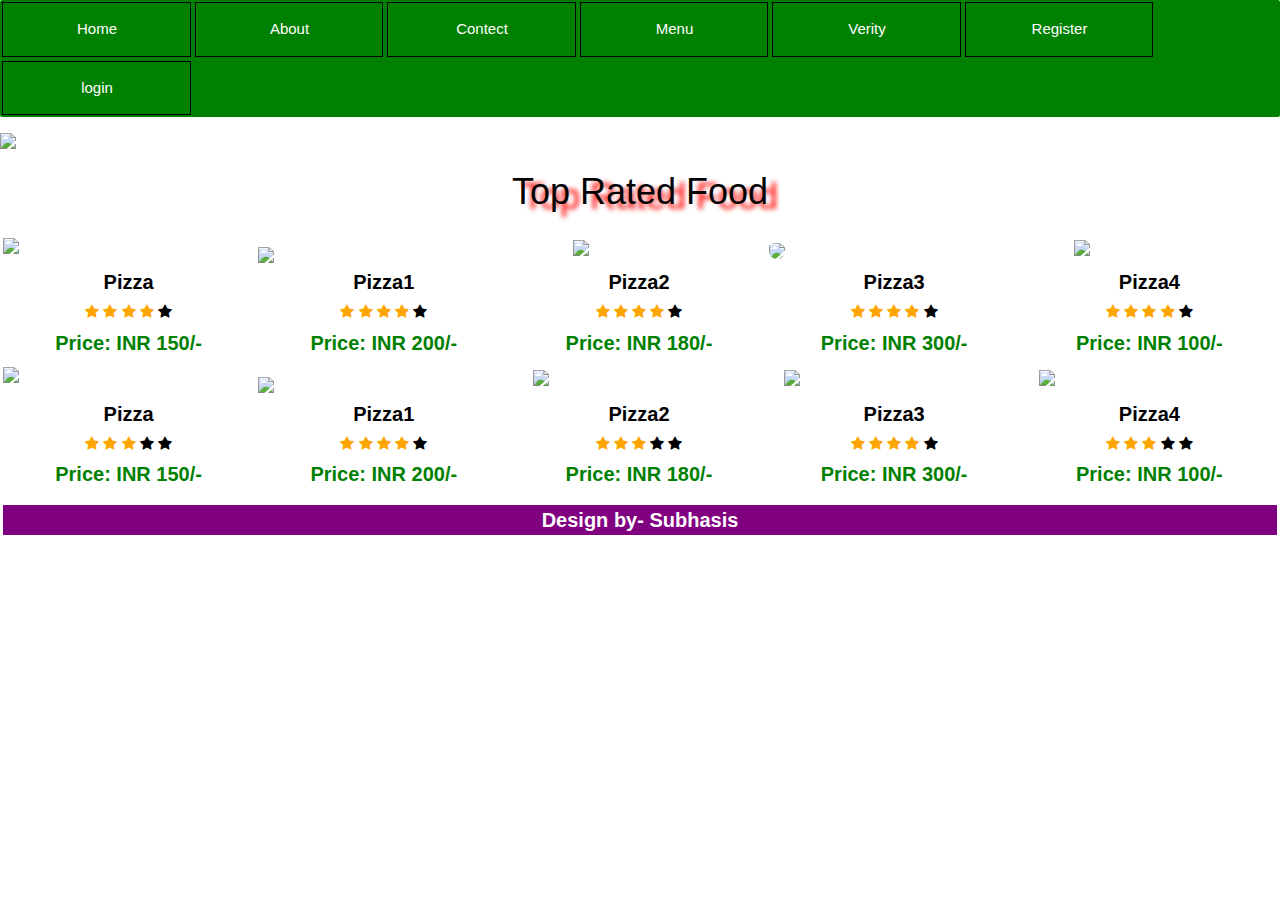
==== index.html @ 65930d37 "Add files via upload" ====
<!DOCTYPE html>
    <head>
        <title>
            Best Resturent
        </title>
    <link rel="stylesheet" href="food.css">
    <link rel="stylesheet" href="https://cdnjs.cloudflare.com/ajax/libs/font-awesome/4.7.0/css/font-awesome.min.css">
    <link rel="stylesheet" href="https://www.w3schools.com/w3css/4/w3.css">
    </head>

    <style>
        #ujj
        {
           
            width: 100%;
        }
        .nonvej
        {
            text-align: center;
            font-size: 20px;
        }
        .loop1
        {
            height: 160px;
            padding-top: 15px;
        }
        .loop2
        {
            height: 160px;
            padding-left: 60px;
        }
        .loop3{
            height: 160px;
            padding-left: 50px;
        }
        #price
        {
            text-align: center;
            color:green;
            font-size: 20px;
        }
        .checked
        {
            color: orange;
           
        }
        #rating
        {
            text-align: center;
        }
        #fast
        {
            text-align: center;
            text-shadow: 10px 5px 5px red;
        }
        .loop4
        {
            height: 190px;
            padding-bottom: 5px;

        }
        
        .mySlides {display: none;}
        
body{
    margin: 0;
    padding: 0;
}


ul{
    padding:0;
    margin: 0;
    list-style-type: none;
    overflow: hidden;
    background-color: green;
    border-radius:2px;

}
ul li{
    float: left;
  
}
li a{
    padding: 15px;
    display: block;
    text-align: center;
    color:white;
    text-decoration: none;
    width:192px;
    
}


.pol
{
   
    border:2px solid green;
    border-radius: 30px;
    
}

#slid
{
    border:3px solid purple;
    
}
.er
{
    border: 0px;
    width:100%;
    padding-right: 2px;
}

.foot
{
    text-align: center;
    
}
#lp
{   
    text-align: center;
    
    border-radius:20px;
    height: 7%;
    background-color: purple;
    padding:2px;

}
#jk
{
    font-weight:50px;
    color:white;
}
.zoom
{
    transition: transform 0.5s;
}
.zoom:hover{
    transform: scale(1.1);
}
.loop
{
    height: 180px;
    border:3px ;
    border-radius: 50px ;
    padding-top: 5px;
    border-top: 70px;
}
.loop5
{
    height: 180px;
    padding-left: 15px;

}
.loop6
{
    height: 180px;
    padding-left: 20px;
}
.loop7
{
    height: 170px;
    padding-left:15px;

}
#footerr
{
    text-align: center;
    font-size: 20px;
    border: 3px solid;
    background-color: purple;
    color:white;
   
}

      
    </style>
    <body >

        <div >
           
                

            <ul>
                <li><a  href="#">Home</a></li>
                <li><a href="aboutt.html">About</a></li>
                <li><a href="contectus.html">Contect </a></li>
                <li><a href="#">Menu</a>
                    
                </li>
                <li><a class="top" href="#">Verity</a>
                   
                </li>
                <li><a href="foodd.html">Register</a></li>
                <li><a href="vscode3.html">login</a></li>
            </ul>

        </div>
        
        <div>
          <div class="w3-content w3-section"  style="max-width:100%">
                    <img class="mySlides" src="bann.jpg" style="width:100%">
                    <img class="mySlides" src="food/bol.jpg" style="width:100%">
                    <img class="mySlides" src="food/bolo.jpg" style="width:100%">
            </div>
        
        </div> 
            <h1 id="fast">Top Rated Food</h1>
            <table class="er" >
                <tr>
                    <td class="zoom"><img class="loop4" src="food/pizza.jpeg" height="78%"></td>
                    <td class="zoom"><img class="loop1" src="food/pizza1.jpeg"></td>
                    <td class="zoom"><img class="loop2"  src="food/samosa.jpg"></td>
                    <td class="zoom"><img class="loop" src="food/pizza3.jpeg"></td>
                    <td class="zoom"><img class="loop3" src="food/pizza5.jpeg"></td>
                    
                </tr>
                <tr>
                    <td class="nonvej"><b>Pizza</b></td>
                    <td class="nonvej"><b>Pizza1</b></td>
                    <td class="nonvej"><b>Pizza2</b></td>
                    <td class="nonvej"><b>Pizza3</b></td>
                    <td class="nonvej"><b>Pizza4</b></td>
                </tr>
            <tr>
            <td id="rating">
                <span class="fa fa-star checked"></span>
                <span class="fa fa-star checked"></span>
                <span class="fa fa-star checked"></span>
                <span class="fa fa-star checked"></span>
                <span class="fa fa-star "></span>
            
            </td>
            <td id="rating">
                <span class="fa fa-star checked"></span>
                <span class="fa fa-star checked"></span>
                <span class="fa fa-star checked"></span>
                <span class="fa fa-star checked"></span>
                <span class="fa fa-star "></span>
            
            </td>
            <td id="rating">
                <span class="fa fa-star checked"></span>
                <span class="fa fa-star checked"></span>
                <span class="fa fa-star checked"></span>
                <span class="fa fa-star checked"></span>
                <span class="fa fa-star "></span>
            
            </td>
            <td id="rating">
                <span class="fa fa-star checked"></span>
                <span class="fa fa-star checked"></span>
                <span class="fa fa-star checked"></span>
                <span class="fa fa-star checked"></span>
                <span class="fa fa-star "></span>
            
            </td>
            <td id="rating">
                <span class="fa fa-star checked"></span>
                <span class="fa fa-star checked"></span>
                <span class="fa fa-star checked"></span>
                <span class="fa fa-star checked"></span>
                <span class="fa fa-star "></span>
            
            </td>
                
               
            </tr>
                <tr>
                    <td id="price"><b>Price: INR 150/-</b></td>
                    <td id="price"><b>Price: INR 200/-</b></td>
                    <td id="price"><b>Price: INR 180/-</b></td>
                    <td id="price"><b>Price: INR 300/-</b></td>
                    <td id="price"><b>Price: INR 100/-</b></td>
                </tr>
                
            <tr>
                <td class="zoom"><img class="loop4" src="food/pizza.jpeg"></td>
                <td class="zoom"><img class="loop1" src="food/pizza1.jpeg"></td>
                <td class="zoom"><img  class="loop6" src="food/pizza6.jpeg"></td>
                <td class="zoom"><img class="loop5" src="food/pizza3.jpeg"></td>
                <td class="zoom"><img class="loop7" src="food/samosa.jpg"></td>
            <tr>
                <tr>
                    
                    <td class="nonvej"><b>Pizza</b></td>
                    <td class="nonvej"><b>Pizza1</b></td>
                    <td class="nonvej"><b>Pizza2</b></td>
                    <td class="nonvej"><b>Pizza3</b></td>
                    <td class="nonvej"><b>Pizza4</b></td>

            </tr>
                <tr>
                    <td id="rating">
                        <span class="fa fa-star checked"></span>
                        <span class="fa fa-star checked"></span>
                        <span class="fa fa-star checked"></span>
                        <span class="fa fa-star "></span>
                        <span class="fa fa-star "></span>
                    
                    </td>
                    <td id="rating">
                        <span class="fa fa-star checked"></span>
                        <span class="fa fa-star checked"></span>
                        <span class="fa fa-star checked"></span>
                        <span class="fa fa-star checked"></span>
                        <span class="fa fa-star "></span>
                    
                    </td>
                    <td id="rating">
                        <span class="fa fa-star checked"></span>
                        <span class="fa fa-star checked"></span>
                        <span class="fa fa-star checked"></span>
                        <span class="fa fa-star "></span>
                        <span class="fa fa-star "></span>
                    
                    </td>
                    <td id="rating">
                        <span class="fa fa-star checked"></span>
                        <span class="fa fa-star checked"></span>
                        <span class="fa fa-star checked"></span>
                        <span class="fa fa-star checked"></span>
                        <span class="fa fa-star "></span>
                    
                    </td>
                    <td id="rating">
                        <span class="fa fa-star checked"></span>
                        <span class="fa fa-star checked"></span>
                        <span class="fa fa-star checked"></span>
                        <span class="fa fa-star"></span>
                        <span class="fa fa-star "></span>
                    
                    </td>
                </tr>
                <tr>
                    <td id="price"><b>Price: INR 150/-</b></td>
                    <td id="price"><b>Price: INR 200/-</b></td>
                    <td id="price"><b>Price: INR 180/-</b></td>
                    <td id="price"><b>Price: INR 300/-</b></td>
                    <td id="price"><b>Price: INR 100/-</b></td>
                </tr>
            </table>

         
             
                    <footer><h1 id="footerr"><b>Design by- Subhasis</b></h1></footer>
         
            
        </div>

            
        </div>
        
            
    </body>
   
</html>
<script>
var slideIndex = 0;
carousel();

function carousel() {
  var i;
  var x = document.getElementsByClassName("mySlides");
  for (i = 0; i < x.length; i++) {
    x[i].style.display = "none";
  }
  slideIndex++;
  if (slideIndex > x.length) {slideIndex = 1}
  x[slideIndex-1].style.display = "block";
  setTimeout(carousel, 4000); // Change image every 2 seconds
}
</script>
---- food.css ----
#slid
{
    border:3px solid purple;
    
}
.er
{
    border: 0px;
    width:100%;
    padding-right: 2px;
}

.foot
{
    text-align: center;
    
}
#lp
{   
    text-align: center;
    
    border-radius:20px;
    height: 7%;
    background-color: purple;
    padding:2px;

}
#jk
{
    font-weight:50px;
    color:white;
}
.zoom
{
    transition: transform 0.5s;
}
.zoom:hover{
    transform: scale(1.1);
}
.loop
{
    height: 180px;
    border:3px ;
    border-radius: 50px ;
    padding-top: 5px;
    border-top: 70px;
}
.loop5
{
    height: 180px;
    padding-left: 15px;

}
.loop6
{
    height: 180px;
    padding-left: 20px;
}
.loop7
{
    height: 170px;
    padding-left:15px;

}
#footerr
{
    text-align: center;
    font-size: 20px;
    border: 3px solid;
    background-color: purple;
    color:white;
   
}
body{
    margin: 0;
    padding: 0;
}


ul{
    
    padding:0;
    margin: 0;
    list-style-type: none;
    border-radius:2px;
    

}
ul li{
    float: left;
    width:188.5px;
    border:1px solid black;
    text-align: center;
    background-color: green;
    margin: 2px;
    position: relative;
  
    
}

ul li a{
    text-decoration: none;
   
    color:white;
    width:188px;
   
}

li a:hover{
  
    
  
    background-color:red;
 
    
     
  }
ul ul{
    display: none;
    position: absolute;
    width:188px;

}
ul li:hover>ul
{
    display: block;
}
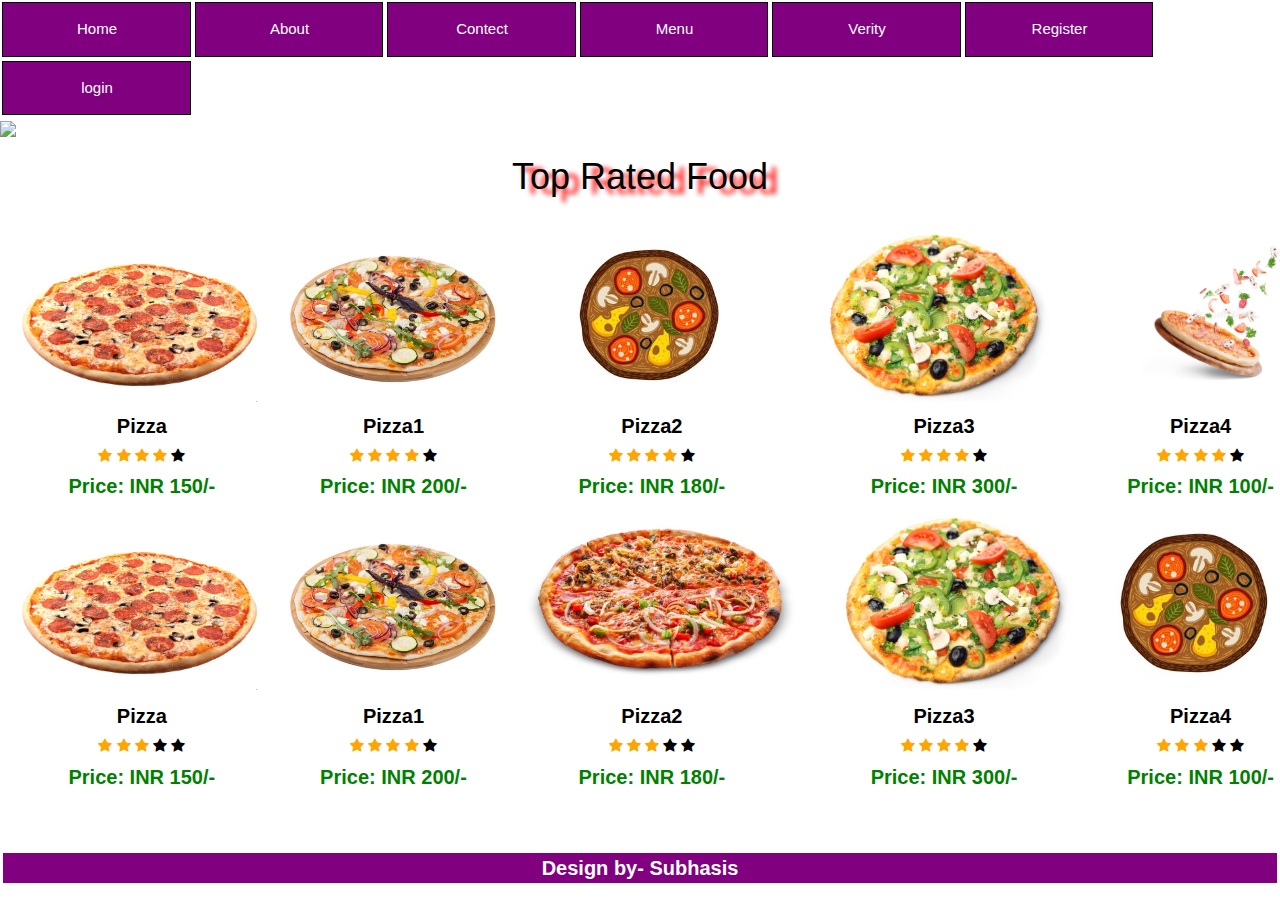
==== commit 02887b32: "Add files via upload" ====
--- a/index.html
+++ b/index.html
@@ -73,8 +73,8 @@
     margin: 0;
     list-style-type: none;
     overflow: hidden;
-    background-color: green;
-    border-radius:2px;
+   
+   
 
 }
 ul li{
@@ -173,6 +173,10 @@
     color:white;
    
 }
+#lp1
+{
+    width:100%;
+}
 
       
     </style>
@@ -190,20 +194,25 @@
                     
                 </li>
                 <li><a class="top" href="#">Verity</a>
-                   
+                   <ul>
+                       <li><a href="#">vej</a></li>
+                       <li><a href="#">non vej</a></li>
+                       <li><a href="#">briyani</a></li>
+                       <li><a href="#">chicken</a></li>
+                   </ul>
                 </li>
                 <li><a href="foodd.html">Register</a></li>
-                <li><a href="vscode3.html">login</a></li>
+                <li><a href="vscode3.html">login</a>
+                <ul>
+                    <li><a href="#">Log_Out</a></li>
+                </ul>
+            </li>
             </ul>
 
         </div>
         
         <div>
-          <div class="w3-content w3-section"  style="max-width:100%">
-                    <img class="mySlides" src="bann.jpg" style="width:100%">
-                    <img class="mySlides" src="food/bol.jpg" style="width:100%">
-                    <img class="mySlides" src="food/bolo.jpg" style="width:100%">
-            </div>
+          <img id ="lp1" src="food/bann.jpg">
         
         </div> 
             <h1 id="fast">Top Rated Food</h1>
@@ -344,15 +353,20 @@
 
          
              
-                    <footer><h1 id="footerr"><b>Design by- Subhasis</b></h1></footer>
+                    
          
             
         </div>
 
             
         </div>
-        
-            
+       
+    </body>
+    <br>
+    <br>
+    <body>
+        
+        <footer><h1 id="footerr"><b>Design by- Subhasis</b></h1></footer>
     </body>
    
 </html>
--- a/food.css
+++ b/food.css
@@ -67,13 +67,15 @@
     padding-left:15px;
 
 }
-#footerr
+#footerr:hover
 {
     text-align: center;
     font-size: 20px;
-    border: 3px solid;
-    background-color: purple;
-    color:white;
+    
+   background-image: url("food/1.jpg");
+    color:black;
+    
+    
    
 }
 body{
@@ -96,9 +98,9 @@
     width:188.5px;
     border:1px solid black;
     text-align: center;
-    background-color: green;
+    background-color:purple;
     margin: 2px;
-    position: relative;
+    
   
     
 }
@@ -121,12 +123,13 @@
      
   }
 ul ul{
+   
+    position: absolute;
     display: none;
-    position: absolute;
     width:188px;
-
 }
 ul li:hover>ul
 {
     display: block;
 }
+
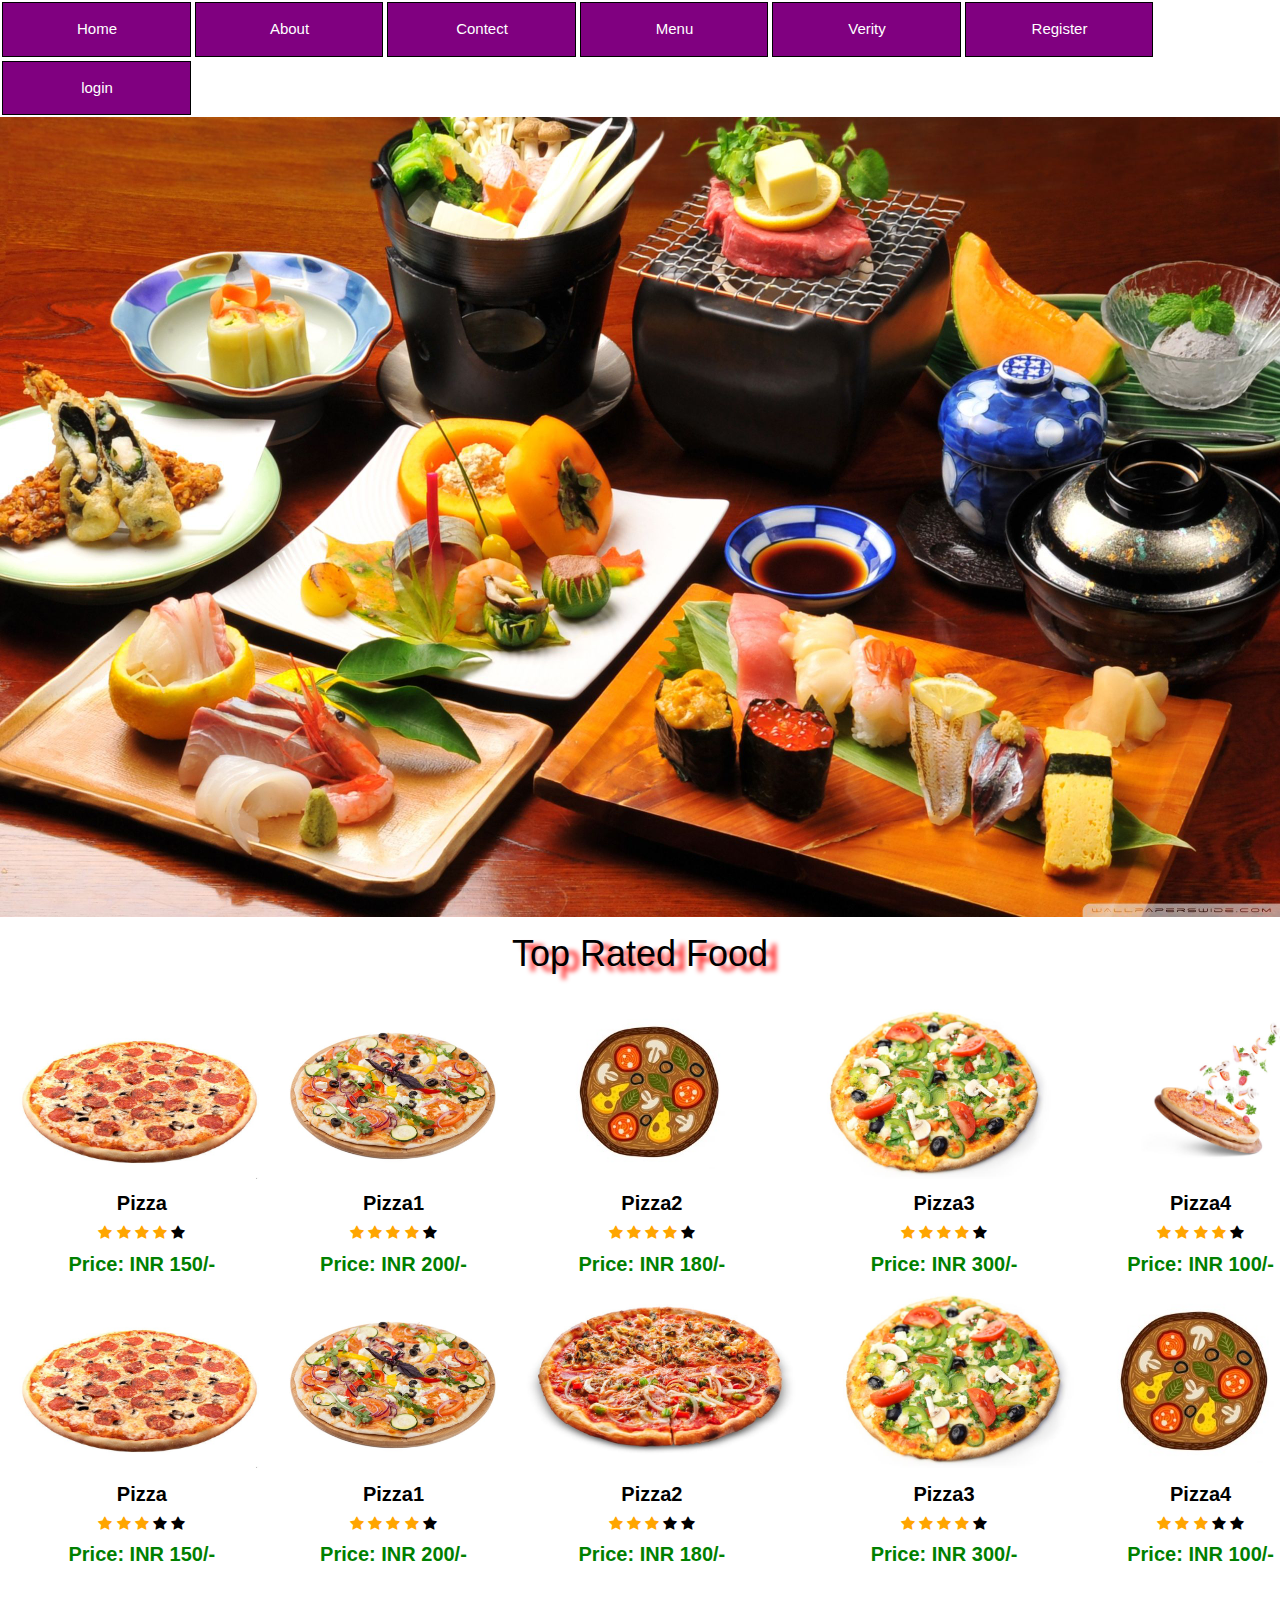
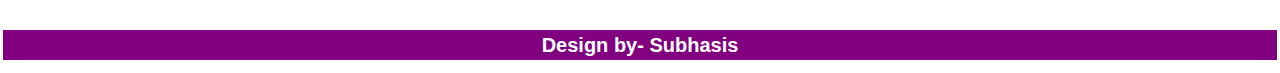
==== commit 94f0a536: "Add files via upload" ====
--- a/index.html
+++ b/index.html
@@ -6,6 +6,7 @@
     <link rel="stylesheet" href="food.css">
     <link rel="stylesheet" href="https://cdnjs.cloudflare.com/ajax/libs/font-awesome/4.7.0/css/font-awesome.min.css">
     <link rel="stylesheet" href="https://www.w3schools.com/w3css/4/w3.css">
+    <meta name="viewport" content="width=device-width, initial-scale=1.0">
     </head>
 
     <style>
